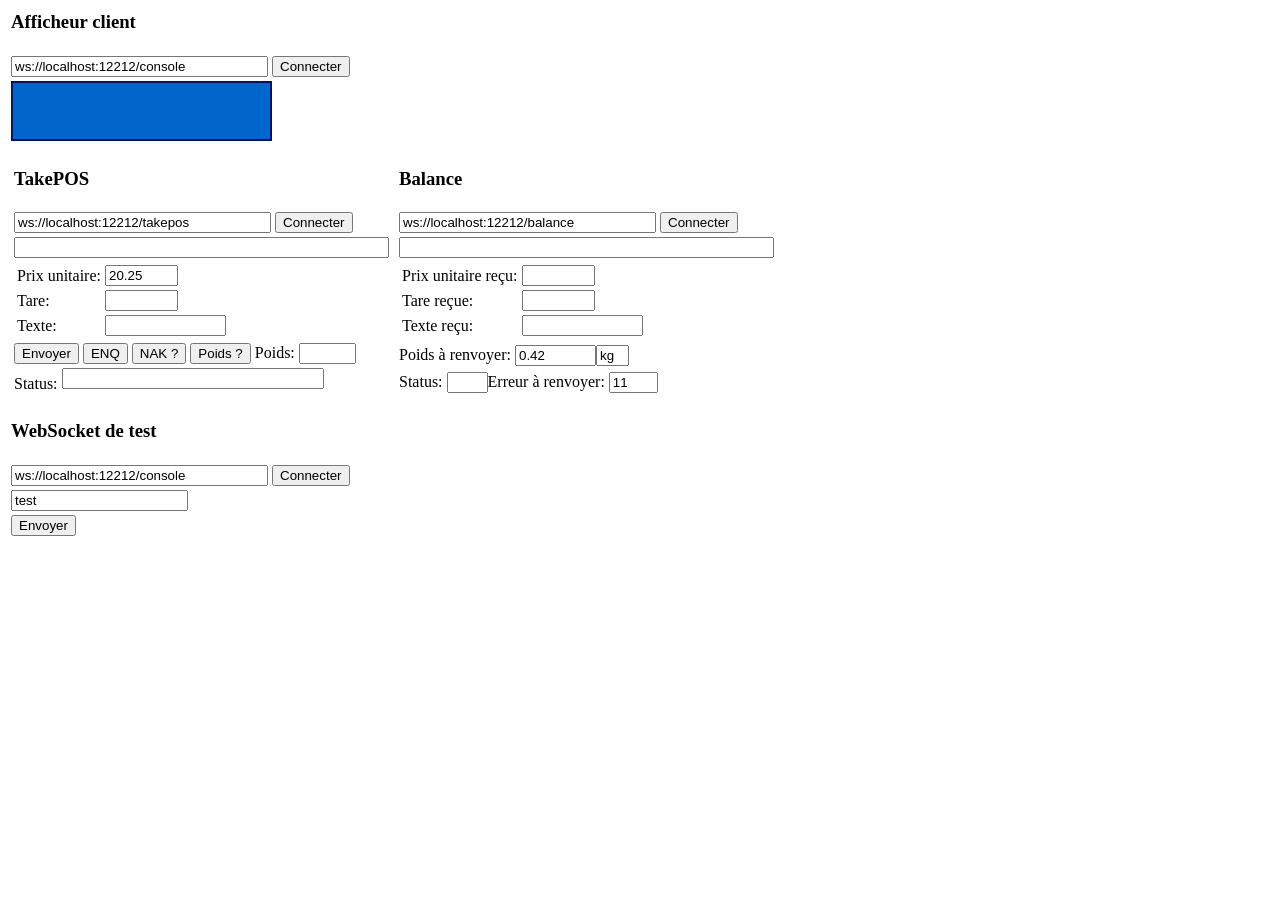
==== demo/whb-console.html @ 5fc5d4ce "feat: console de test du WHB - websocket console <-> console au niveau du Server - websockets takepo" ====
<html>
<head>
	<link rel="stylesheet" href="whb-console.css">
	<script type="text/javascript" src="whb-console.js"></script>
	<script type="text/javascript" src="dialog06-protocol.js"></script>
</head>
<body>
	<div>
		<table>
			<tr>
				<td><h3>Afficheur client</h3></td>
			</tr>
			<tr>
				<td><input id="wsAfficheurClientURL" type="text" size="30" value="ws://localhost:12212/console"/>&nbsp;<input type="button" value="Connecter" onclick="connecterAfficheurClient()"/></td>
			</tr>
			<tr>
				<td><textarea id="afficheurClient" rows="2" cols="20" class="afficheurClient"></textarea></td>
			</tr>
		</table>
	</div>
	<br>
	<div>
		<table>
			<tr>
				<td>
					<table>
						<tr>
							<td><h3>TakePOS</h3></td>
						</tr>
						<tr>
							<td><input id="wsTakePOSURL" type="text" size="30" value="ws://localhost:12212/takepos"/>&nbsp;<input type="button" value="Connecter" onclick="connecterTakePOS()"/></td>
						</tr>
						<tr>
							<td><textarea id="balanceResponse" rows="1" cols="44"></textarea></td>
						<tr>
							<td>
								<table>
									<tr>
										<td><label>Prix unitaire: </label></td><td><input id="unitPrice" type="text" size="7" value="20.25"/></td>
									</tr>
									<tr>
										<td><label>Tare: </label></td><td><input id="tare" type="text" size="7" value=""/></td>
									</tr>
									<tr>
										<td><label>Texte: </label></td><td><input id="text" type="text" size="13" value=""/></td>
									</tr>
								</table>
							</td>
						</tr>
						<tr>
							<td>
								<input type="button" value="Envoyer" onclick="envoyerCommandeTakePOS()"/>
								<input type="button" value="ENQ" onclick="ENQ()"/>
								<input type="button" value="NAK ?" onclick="pourquoiNAK()"/>
								<input type="button" value="Poids ?" onclick="askForWeight(document.getElementById('unitPrice').value)"/>
								<label>Poids: </label><input id="receivedWeight" type="text" size="5"/>
							</td>
						</tr>
						<tr>
							<td><label>Status: </label><textarea id="balanceStatus" rows="1" cols="30"></textarea></td>
						</tr>
					</table>
				</td>
				<td>
					<table>
						<tr>
							<td><h3>Balance</h3></td>
						</tr>
						<tr>
							<td><input id="wsBalanceURL" type="text" size="30" value="ws://localhost:12212/balance"/>&nbsp;<input type="button" value="Connecter" onclick="connecterBalance()"/></td>
						</tr>
						<tr>
							<td><textarea id="balanceRequest" rows="1" cols="44"></textarea></td>
						</tr>
						<tr>
							<td>
								<table>
									<tr>
										<td><label>Prix unitaire reçu: </label></td><td><input id="receivedUnitPrice" type="text" size="7" value=""/></td>
									</tr>
									<tr>
										<td><label>Tare reçue: </label></td><td><input id="receivedTare" type="text" size="7" value=""/></td>
									</tr>
									<tr>
										<td><label>Texte reçu: </label></td><td><input id="receivedText" type="text" size="13" value=""/></td>
									<tr>
								</table>
							</td>
						</tr>
						<tr>
							<td><label>Poids à renvoyer: </label><input id="poids" type="text" size="8" value="0.42"/><input id="weightUnit" type="text" size="2" value="kg"/></td>
						</tr>
						<tr>
							<td style="padding-top: 3px;"><label>Status: </label><input id="status" type="text" value="" size="3"/><label>Erreur à renvoyer: </label><input id="erreur" type="text" value="11" size="4"/></td>
						</tr>
					</table>
				</td>
			</tr>
		</table>
	</div>
	<br>
	<div>
		<table>
			<tr>
				<td><h3>WebSocket de test</h3></td>
			</tr>
			<tr>
				<td><input id="wsConsoleURL" type="text" size="30" value="ws://localhost:12212/console"/>&nbsp;<input type="button" value="Connecter" onclick="connecterConsole()"/></td>
			</tr>
			<tr>
				<td><input id="wsConsoleText" type="text" value="test"/></td>
			</tr>
			<tr>
				<td><input type="button" value="Envoyer" onclick="envoyer()"/></td>
			</tr>
		</table>
	</div>
</body>
<script type="text/javascript">
connecterConsole();
connecterTakePOS();
connecterBalance();
</script>
</html>
---- demo/whb-console.css ----
textarea {
	resize: none; /* Empêche le redimensionnement */
}

.afficheurClient {	
	/* Couleurs caractéristiques */
	background-color: #0066CC; /* Bleu typique */
	color: #AACCFF; /* Texte blanc cassé bleu */
	
	/* Police monospace pour l'alignement des caractères */
	font-family: 'Courier New', Courier, monospace;
	font-size: 20px;
	font-weight: bold;
	
	/* Espacement et alignement */
	padding: 4px 8px;
	line-height: 1.2;
	
	/* Suppression des bordures/décorations par défaut */
	border: 2px solid #001166;
	outline: none;
	
	/* Effet LCD/LED optionnel */
	text-shadow: 0 0 2px rgba(255, 255, 255, 0.5);
	letter-spacing: 0.1em; /* Espacement entre caractères */
	
	white-space: nowrap;
	overflow: hidden;
}
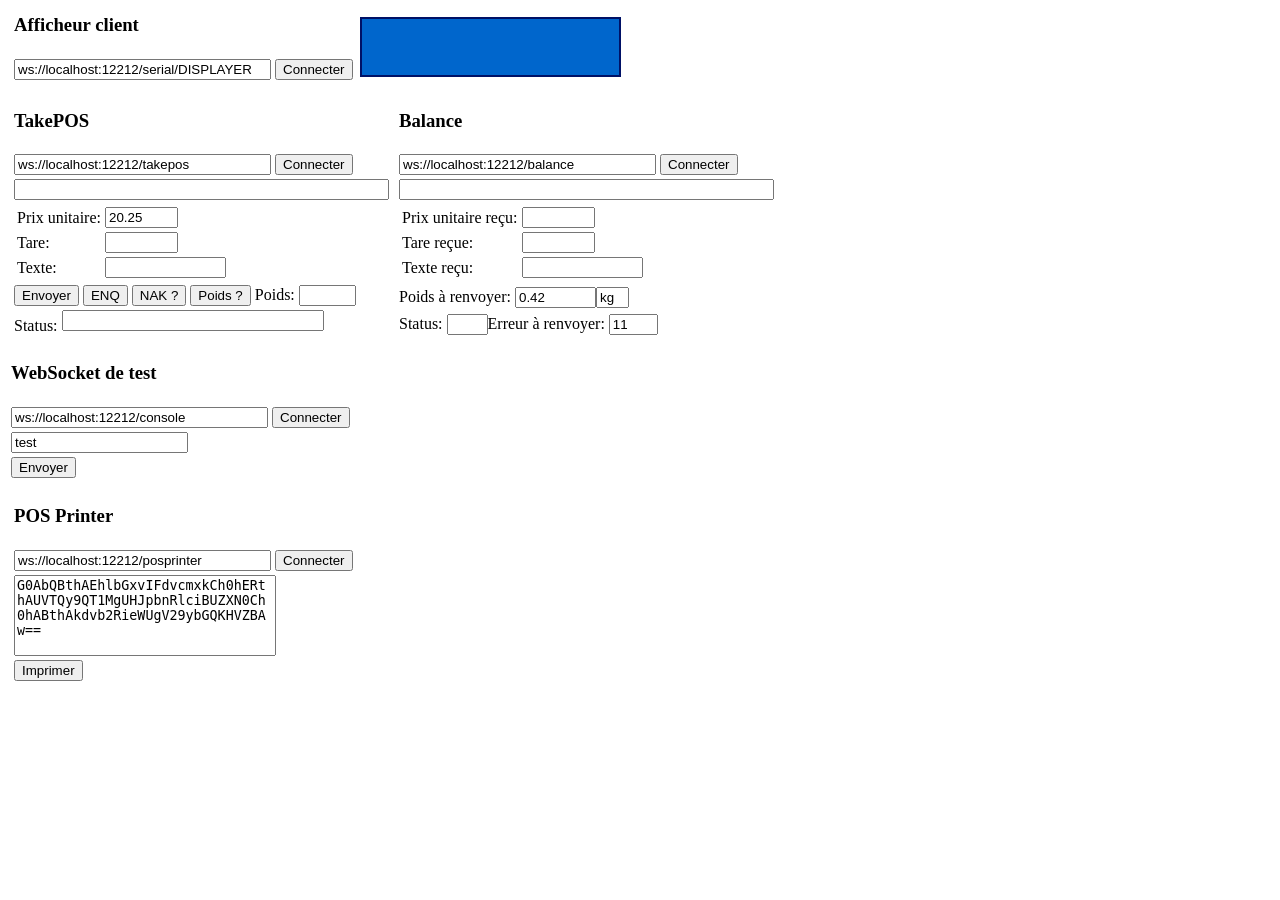
==== commit 27025246: "feat: simulateur d'imprimate thermique ESC-POS - utilisation du projet escpos-tools de Mike42 - ajou" ====
--- a/demo/whb-console.html
+++ b/demo/whb-console.html
@@ -5,19 +5,23 @@
 	<script type="text/javascript" src="dialog06-protocol.js"></script>
 </head>
 <body>
-	<div>
-		<table>
-			<tr>
-				<td><h3>Afficheur client</h3></td>
-			</tr>
-			<tr>
-				<td><input id="wsAfficheurClientURL" type="text" size="30" value="ws://localhost:12212/console"/>&nbsp;<input type="button" value="Connecter" onclick="connecterAfficheurClient()"/></td>
-			</tr>
-			<tr>
-				<td><textarea id="afficheurClient" rows="2" cols="20" class="afficheurClient"></textarea></td>
-			</tr>
-		</table>
-	</div>
+	<table>
+		<tr>
+			<td>
+				<table>
+					<tr>
+						<td><h3>Afficheur client</h3></td>
+					</tr>
+					<tr>
+						<td><input id="wsAfficheurClientURL" type="text" size="30" value="ws://localhost:12212/serial/DISPLAYER"/>&nbsp;<input type="button" value="Connecter" onclick="connecterAfficheurClient()"/></td>
+					</tr>
+				</table>
+			</td>
+			<td>
+				<textarea id="afficheurClient" rows="2" cols="20" class="afficheurClient"></textarea>
+			</td>
+		</tr>
+	</table>
 	<br>
 	<div>
 		<table>
@@ -115,10 +119,35 @@
 			</tr>
 		</table>
 	</div>
+	<br>
+	<table>
+		<tr>
+			<td>
+			<table>
+				<tr>
+					<td><h3>POS Printer</h3></td>
+				</tr>
+				<tr>
+					<td><input id="wsPOSPrinterURL" type="text" size="30" value="ws://localhost:12212/posprinter"/>&nbsp;<input type="button" value="Connecter" onclick="connecterPOSPrinter()"/></td>
+				</tr>
+				<tr>
+					<td><textarea id="wsPOSPrinterText" rows="5" cols="30">G0AbQBthAEhlbGxvIFdvcmxkCh0hERthAUVTQy9QT1MgUHJpbnRlciBUZXN0Ch0hABthAkdvb2RieWUgV29ybGQKHVZBAw==</textarea></td>
+				</tr>
+				<tr>
+					<td><input type="button" value="Imprimer" onclick="imprimer()"/></td>
+				</tr>
+			</table>
+		</td>
+		<td>
+			<div id="wsPOSPrinterOutputContent">&nbsp;</div>
+		</td>
+	</table>
 </body>
 <script type="text/javascript">
-connecterConsole();
+connecterAfficheurClient();
 connecterTakePOS();
 connecterBalance();
+connecterPOSPrinter();
+connecterConsole();
 </script>
 </html>
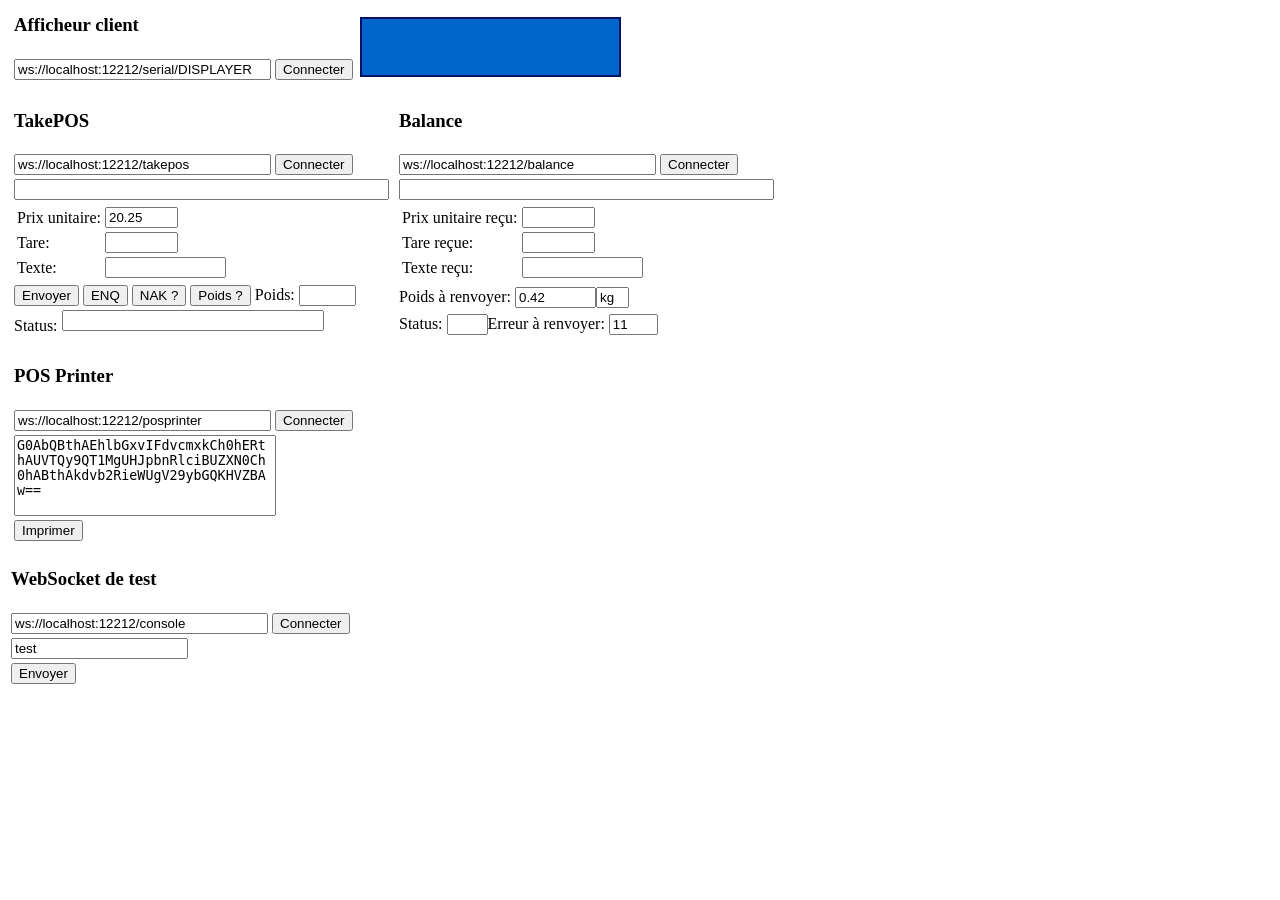
==== commit eec66593: "feat: mettre la websocket console à la fin pour mieux voir les tickets" ====
--- a/demo/whb-console.html
+++ b/demo/whb-console.html
@@ -103,23 +103,6 @@
 		</table>
 	</div>
 	<br>
-	<div>
-		<table>
-			<tr>
-				<td><h3>WebSocket de test</h3></td>
-			</tr>
-			<tr>
-				<td><input id="wsConsoleURL" type="text" size="30" value="ws://localhost:12212/console"/>&nbsp;<input type="button" value="Connecter" onclick="connecterConsole()"/></td>
-			</tr>
-			<tr>
-				<td><input id="wsConsoleText" type="text" value="test"/></td>
-			</tr>
-			<tr>
-				<td><input type="button" value="Envoyer" onclick="envoyer()"/></td>
-			</tr>
-		</table>
-	</div>
-	<br>
 	<table>
 		<tr>
 			<td>
@@ -142,6 +125,23 @@
 			<div id="wsPOSPrinterOutputContent">&nbsp;</div>
 		</td>
 	</table>
+	<br>
+	<div>
+		<table>
+			<tr>
+				<td><h3>WebSocket de test</h3></td>
+			</tr>
+			<tr>
+				<td><input id="wsConsoleURL" type="text" size="30" value="ws://localhost:12212/console"/>&nbsp;<input type="button" value="Connecter" onclick="connecterConsole()"/></td>
+			</tr>
+			<tr>
+				<td><input id="wsConsoleText" type="text" value="test"/></td>
+			</tr>
+			<tr>
+				<td><input type="button" value="Envoyer" onclick="envoyer()"/></td>
+			</tr>
+		</table>
+	</div>
 </body>
 <script type="text/javascript">
 connecterAfficheurClient();
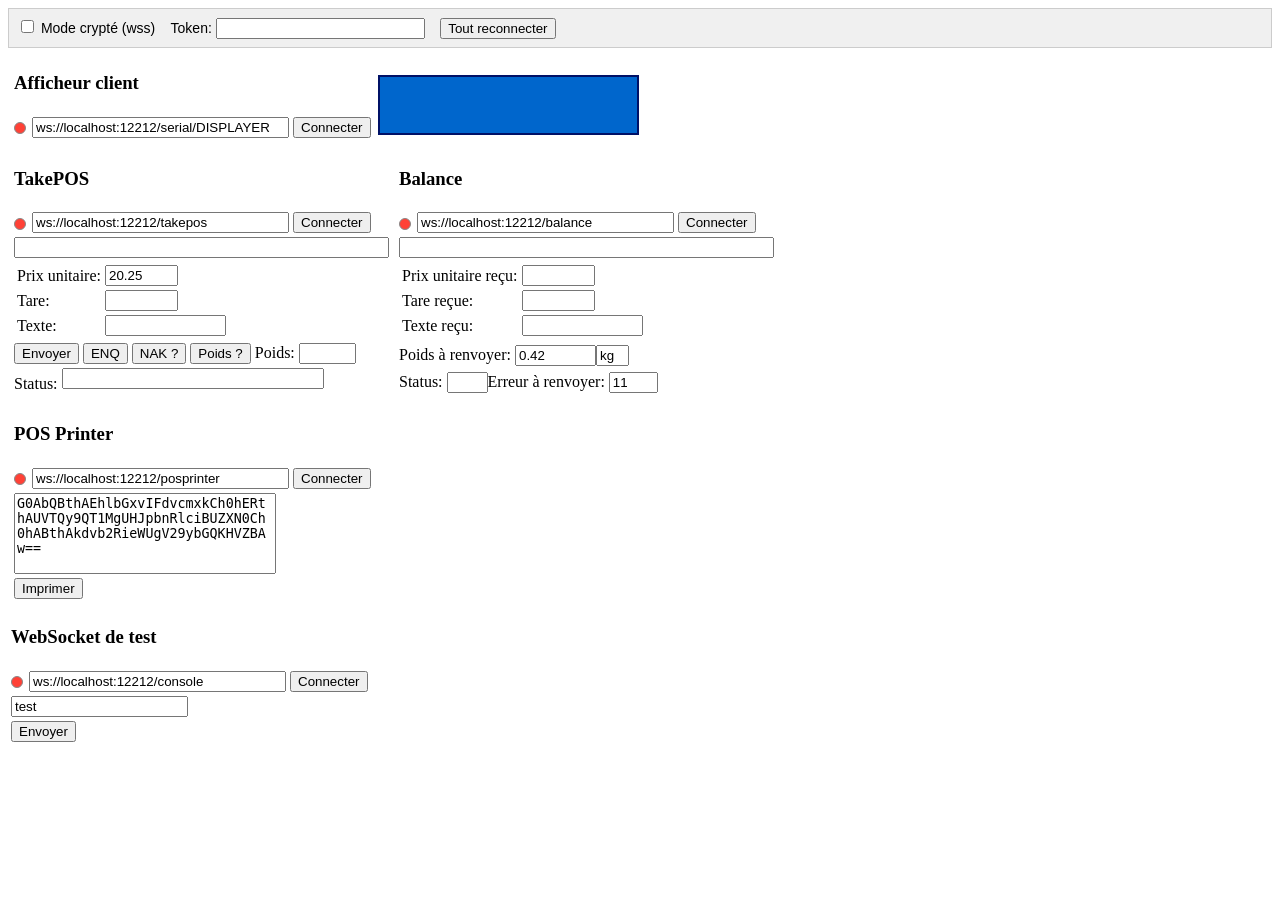
==== commit 88f983e0: "feat: reconnexion auto robuste, mode crypté (wss) et token sur la console de simulation - connexion " ====
--- a/demo/whb-console.html
+++ b/demo/whb-console.html
@@ -5,6 +5,14 @@
 	<script type="text/javascript" src="dialog06-protocol.js"></script>
 </head>
 <body>
+	<div class="barre-connexion">
+		<label><input type="checkbox" id="modeCrypte" onchange="reconnecterTout()"/> Mode crypté (wss)</label>
+		&nbsp;&nbsp;
+		<label>Token: <input id="authToken" type="text" size="24" value="" onchange="reconnecterTout()"/></label>
+		&nbsp;&nbsp;
+		<input type="button" value="Tout reconnecter" onclick="reconnecterTout()"/>
+	</div>
+	<br>
 	<table>
 		<tr>
 			<td>
@@ -13,7 +21,7 @@
 						<td><h3>Afficheur client</h3></td>
 					</tr>
 					<tr>
-						<td><input id="wsAfficheurClientURL" type="text" size="30" value="ws://localhost:12212/serial/DISPLAYER"/>&nbsp;<input type="button" value="Connecter" onclick="connecterAfficheurClient()"/></td>
+						<td><span class="etat etat-ferme" id="statusAfficheurClient"></span><input id="wsAfficheurClientURL" type="text" size="30" value="ws://localhost:12212/serial/DISPLAYER"/>&nbsp;<input type="button" value="Connecter" onclick="connecterAfficheurClient()"/></td>
 					</tr>
 				</table>
 			</td>
@@ -32,7 +40,7 @@
 							<td><h3>TakePOS</h3></td>
 						</tr>
 						<tr>
-							<td><input id="wsTakePOSURL" type="text" size="30" value="ws://localhost:12212/takepos"/>&nbsp;<input type="button" value="Connecter" onclick="connecterTakePOS()"/></td>
+							<td><span class="etat etat-ferme" id="statusTakePOS"></span><input id="wsTakePOSURL" type="text" size="30" value="ws://localhost:12212/takepos"/>&nbsp;<input type="button" value="Connecter" onclick="connecterTakePOS()"/></td>
 						</tr>
 						<tr>
 							<td><textarea id="balanceResponse" rows="1" cols="44"></textarea></td>
@@ -71,7 +79,7 @@
 							<td><h3>Balance</h3></td>
 						</tr>
 						<tr>
-							<td><input id="wsBalanceURL" type="text" size="30" value="ws://localhost:12212/balance"/>&nbsp;<input type="button" value="Connecter" onclick="connecterBalance()"/></td>
+							<td><span class="etat etat-ferme" id="statusBalance"></span><input id="wsBalanceURL" type="text" size="30" value="ws://localhost:12212/balance"/>&nbsp;<input type="button" value="Connecter" onclick="connecterBalance()"/></td>
 						</tr>
 						<tr>
 							<td><textarea id="balanceRequest" rows="1" cols="44"></textarea></td>
@@ -111,7 +119,7 @@
 					<td><h3>POS Printer</h3></td>
 				</tr>
 				<tr>
-					<td><input id="wsPOSPrinterURL" type="text" size="30" value="ws://localhost:12212/posprinter"/>&nbsp;<input type="button" value="Connecter" onclick="connecterPOSPrinter()"/></td>
+					<td><span class="etat etat-ferme" id="statusPOSPrinter"></span><input id="wsPOSPrinterURL" type="text" size="30" value="ws://localhost:12212/posprinter"/>&nbsp;<input type="button" value="Connecter" onclick="connecterPOSPrinter()"/></td>
 				</tr>
 				<tr>
 					<td><textarea id="wsPOSPrinterText" rows="5" cols="30">G0AbQBthAEhlbGxvIFdvcmxkCh0hERthAUVTQy9QT1MgUHJpbnRlciBUZXN0Ch0hABthAkdvb2RieWUgV29ybGQKHVZBAw==</textarea></td>
@@ -132,7 +140,7 @@
 				<td><h3>WebSocket de test</h3></td>
 			</tr>
 			<tr>
-				<td><input id="wsConsoleURL" type="text" size="30" value="ws://localhost:12212/console"/>&nbsp;<input type="button" value="Connecter" onclick="connecterConsole()"/></td>
+				<td><span class="etat etat-ferme" id="statusConsole"></span><input id="wsConsoleURL" type="text" size="30" value="ws://localhost:12212/console"/>&nbsp;<input type="button" value="Connecter" onclick="connecterConsole()"/></td>
 			</tr>
 			<tr>
 				<td><input id="wsConsoleText" type="text" value="test"/></td>
@@ -144,10 +152,6 @@
 	</div>
 </body>
 <script type="text/javascript">
-connecterAfficheurClient();
-connecterTakePOS();
-connecterBalance();
-connecterPOSPrinter();
-connecterConsole();
+reconnecterTout();
 </script>
 </html>
--- a/demo/whb-console.css
+++ b/demo/whb-console.css
@@ -1,6 +1,29 @@
 textarea {
 	resize: none; /* Empêche le redimensionnement */
 }
+
+/* Bandeau de connexion global (mode crypté / token) */
+.barre-connexion {
+	padding: 8px;
+	background-color: #f0f0f0;
+	border: 1px solid #ccc;
+	font-family: sans-serif;
+	font-size: 14px;
+}
+
+/* Pastille d'état de connexion d'un socket */
+.etat {
+	display: inline-block;
+	width: 10px;
+	height: 10px;
+	border-radius: 50%;
+	margin-right: 6px;
+	vertical-align: middle;
+	border: 1px solid #888;
+}
+.etat-ouvert { background-color: #2ecc40; }   /* vert : connecté */
+.etat-ferme { background-color: #ff4136; }    /* rouge : déconnecté */
+.etat-connexion { background-color: #ffdc00; } /* jaune : connexion en cours */
 
 .afficheurClient {	
 	/* Couleurs caractéristiques */
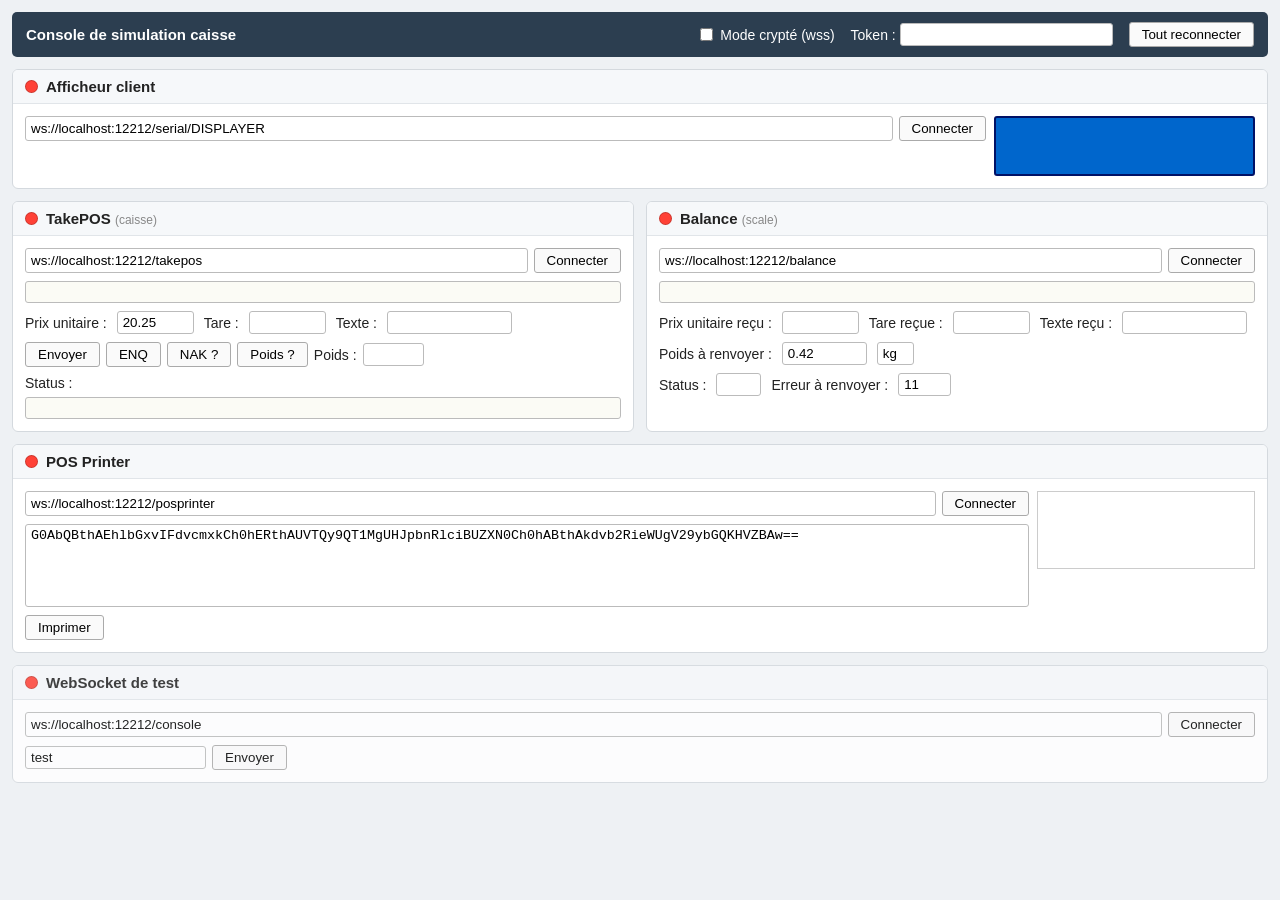
==== commit 6b73f441: "feat: refonte visuelle de la console de simulation (panneaux/cartes) - agencement conservé à l'ident" ====
--- a/demo/whb-console.html
+++ b/demo/whb-console.html
@@ -1,157 +1,139 @@
 <html>
 <head>
+	<meta charset="utf-8">
+	<title>WHB — Console de simulation caisse</title>
 	<link rel="stylesheet" href="whb-console.css">
 	<script type="text/javascript" src="whb-console.js"></script>
 	<script type="text/javascript" src="dialog06-protocol.js"></script>
 </head>
 <body>
-	<div class="barre-connexion">
+	<!-- Bandeau de gestion général : chiffrement, token, reconnexion globale -->
+	<header class="barre-connexion">
+		<strong class="barre-titre">Console de simulation caisse</strong>
 		<label><input type="checkbox" id="modeCrypte" onchange="reconnecterTout()"/> Mode crypté (wss)</label>
-		&nbsp;&nbsp;
-		<label>Token: <input id="authToken" type="text" size="24" value="" onchange="reconnecterTout()"/></label>
-		&nbsp;&nbsp;
+		<label>Token&nbsp;: <input id="authToken" type="text" size="24" value="" onchange="reconnecterTout()"/></label>
 		<input type="button" value="Tout reconnecter" onclick="reconnecterTout()"/>
+	</header>
+
+	<!-- Afficheur client : commande à gauche, écran à droite -->
+	<section class="panneau">
+		<div class="panneau-entete">
+			<span class="etat etat-ferme" id="statusAfficheurClient"></span>
+			<h3>Afficheur client</h3>
+		</div>
+		<div class="panneau-corps deux-colonnes">
+			<div class="colonne">
+				<div class="ligne-url">
+					<input id="wsAfficheurClientURL" type="text" value="ws://localhost:12212/serial/DISPLAYER"/>
+					<input type="button" value="Connecter" onclick="connecterAfficheurClient()"/>
+				</div>
+			</div>
+			<div class="colonne colonne-affichage">
+				<textarea id="afficheurClient" rows="2" cols="20" class="afficheurClient"></textarea>
+			</div>
+		</div>
+	</section>
+
+	<!-- Dialogue caisse <-> balance : TakePOS face à la Balance -->
+	<div class="rangee">
+		<section class="panneau">
+			<div class="panneau-entete">
+				<span class="etat etat-ferme" id="statusTakePOS"></span>
+				<h3>TakePOS <small>(caisse)</small></h3>
+			</div>
+			<div class="panneau-corps">
+				<div class="ligne-url">
+					<input id="wsTakePOSURL" type="text" value="ws://localhost:12212/takepos"/>
+					<input type="button" value="Connecter" onclick="connecterTakePOS()"/>
+				</div>
+				<textarea id="balanceResponse" rows="1" class="trame"></textarea>
+				<div class="champs">
+					<label>Prix unitaire&nbsp;:</label><input id="unitPrice" type="text" size="7" value="20.25"/>
+					<label>Tare&nbsp;:</label><input id="tare" type="text" size="7" value=""/>
+					<label>Texte&nbsp;:</label><input id="text" type="text" size="13" value=""/>
+				</div>
+				<div class="boutons">
+					<input type="button" value="Envoyer" onclick="envoyerCommandeTakePOS()"/>
+					<input type="button" value="ENQ" onclick="ENQ()"/>
+					<input type="button" value="NAK ?" onclick="pourquoiNAK()"/>
+					<input type="button" value="Poids ?" onclick="askForWeight(document.getElementById('unitPrice').value)"/>
+					<label>Poids&nbsp;:</label><input id="receivedWeight" type="text" size="5"/>
+				</div>
+				<div class="champs">
+					<label>Status&nbsp;:</label><textarea id="balanceStatus" rows="1" class="trame"></textarea>
+				</div>
+			</div>
+		</section>
+
+		<section class="panneau">
+			<div class="panneau-entete">
+				<span class="etat etat-ferme" id="statusBalance"></span>
+				<h3>Balance <small>(scale)</small></h3>
+			</div>
+			<div class="panneau-corps">
+				<div class="ligne-url">
+					<input id="wsBalanceURL" type="text" value="ws://localhost:12212/balance"/>
+					<input type="button" value="Connecter" onclick="connecterBalance()"/>
+				</div>
+				<textarea id="balanceRequest" rows="1" class="trame"></textarea>
+				<div class="champs">
+					<label>Prix unitaire reçu&nbsp;:</label><input id="receivedUnitPrice" type="text" size="7" value=""/>
+					<label>Tare reçue&nbsp;:</label><input id="receivedTare" type="text" size="7" value=""/>
+					<label>Texte reçu&nbsp;:</label><input id="receivedText" type="text" size="13" value=""/>
+				</div>
+				<div class="champs">
+					<label>Poids à renvoyer&nbsp;:</label><input id="poids" type="text" size="8" value="0.42"/><input id="weightUnit" type="text" size="2" value="kg"/>
+				</div>
+				<div class="champs">
+					<label>Status&nbsp;:</label><input id="status" type="text" value="" size="3"/>
+					<label>Erreur à renvoyer&nbsp;:</label><input id="erreur" type="text" value="11" size="4"/>
+				</div>
+			</div>
+		</section>
 	</div>
-	<br>
-	<table>
-		<tr>
-			<td>
-				<table>
-					<tr>
-						<td><h3>Afficheur client</h3></td>
-					</tr>
-					<tr>
-						<td><span class="etat etat-ferme" id="statusAfficheurClient"></span><input id="wsAfficheurClientURL" type="text" size="30" value="ws://localhost:12212/serial/DISPLAYER"/>&nbsp;<input type="button" value="Connecter" onclick="connecterAfficheurClient()"/></td>
-					</tr>
-				</table>
-			</td>
-			<td>
-				<textarea id="afficheurClient" rows="2" cols="20" class="afficheurClient"></textarea>
-			</td>
-		</tr>
-	</table>
-	<br>
-	<div>
-		<table>
-			<tr>
-				<td>
-					<table>
-						<tr>
-							<td><h3>TakePOS</h3></td>
-						</tr>
-						<tr>
-							<td><span class="etat etat-ferme" id="statusTakePOS"></span><input id="wsTakePOSURL" type="text" size="30" value="ws://localhost:12212/takepos"/>&nbsp;<input type="button" value="Connecter" onclick="connecterTakePOS()"/></td>
-						</tr>
-						<tr>
-							<td><textarea id="balanceResponse" rows="1" cols="44"></textarea></td>
-						<tr>
-							<td>
-								<table>
-									<tr>
-										<td><label>Prix unitaire: </label></td><td><input id="unitPrice" type="text" size="7" value="20.25"/></td>
-									</tr>
-									<tr>
-										<td><label>Tare: </label></td><td><input id="tare" type="text" size="7" value=""/></td>
-									</tr>
-									<tr>
-										<td><label>Texte: </label></td><td><input id="text" type="text" size="13" value=""/></td>
-									</tr>
-								</table>
-							</td>
-						</tr>
-						<tr>
-							<td>
-								<input type="button" value="Envoyer" onclick="envoyerCommandeTakePOS()"/>
-								<input type="button" value="ENQ" onclick="ENQ()"/>
-								<input type="button" value="NAK ?" onclick="pourquoiNAK()"/>
-								<input type="button" value="Poids ?" onclick="askForWeight(document.getElementById('unitPrice').value)"/>
-								<label>Poids: </label><input id="receivedWeight" type="text" size="5"/>
-							</td>
-						</tr>
-						<tr>
-							<td><label>Status: </label><textarea id="balanceStatus" rows="1" cols="30"></textarea></td>
-						</tr>
-					</table>
-				</td>
-				<td>
-					<table>
-						<tr>
-							<td><h3>Balance</h3></td>
-						</tr>
-						<tr>
-							<td><span class="etat etat-ferme" id="statusBalance"></span><input id="wsBalanceURL" type="text" size="30" value="ws://localhost:12212/balance"/>&nbsp;<input type="button" value="Connecter" onclick="connecterBalance()"/></td>
-						</tr>
-						<tr>
-							<td><textarea id="balanceRequest" rows="1" cols="44"></textarea></td>
-						</tr>
-						<tr>
-							<td>
-								<table>
-									<tr>
-										<td><label>Prix unitaire reçu: </label></td><td><input id="receivedUnitPrice" type="text" size="7" value=""/></td>
-									</tr>
-									<tr>
-										<td><label>Tare reçue: </label></td><td><input id="receivedTare" type="text" size="7" value=""/></td>
-									</tr>
-									<tr>
-										<td><label>Texte reçu: </label></td><td><input id="receivedText" type="text" size="13" value=""/></td>
-									<tr>
-								</table>
-							</td>
-						</tr>
-						<tr>
-							<td><label>Poids à renvoyer: </label><input id="poids" type="text" size="8" value="0.42"/><input id="weightUnit" type="text" size="2" value="kg"/></td>
-						</tr>
-						<tr>
-							<td style="padding-top: 3px;"><label>Status: </label><input id="status" type="text" value="" size="3"/><label>Erreur à renvoyer: </label><input id="erreur" type="text" value="11" size="4"/></td>
-						</tr>
-					</table>
-				</td>
-			</tr>
-		</table>
-	</div>
-	<br>
-	<table>
-		<tr>
-			<td>
-			<table>
-				<tr>
-					<td><h3>POS Printer</h3></td>
-				</tr>
-				<tr>
-					<td><span class="etat etat-ferme" id="statusPOSPrinter"></span><input id="wsPOSPrinterURL" type="text" size="30" value="ws://localhost:12212/posprinter"/>&nbsp;<input type="button" value="Connecter" onclick="connecterPOSPrinter()"/></td>
-				</tr>
-				<tr>
-					<td><textarea id="wsPOSPrinterText" rows="5" cols="30">G0AbQBthAEhlbGxvIFdvcmxkCh0hERthAUVTQy9QT1MgUHJpbnRlciBUZXN0Ch0hABthAkdvb2RieWUgV29ybGQKHVZBAw==</textarea></td>
-				</tr>
-				<tr>
-					<td><input type="button" value="Imprimer" onclick="imprimer()"/></td>
-				</tr>
-			</table>
-		</td>
-		<td>
-			<div id="wsPOSPrinterOutputContent">&nbsp;</div>
-		</td>
-	</table>
-	<br>
-	<div>
-		<table>
-			<tr>
-				<td><h3>WebSocket de test</h3></td>
-			</tr>
-			<tr>
-				<td><span class="etat etat-ferme" id="statusConsole"></span><input id="wsConsoleURL" type="text" size="30" value="ws://localhost:12212/console"/>&nbsp;<input type="button" value="Connecter" onclick="connecterConsole()"/></td>
-			</tr>
-			<tr>
-				<td><input id="wsConsoleText" type="text" value="test"/></td>
-			</tr>
-			<tr>
-				<td><input type="button" value="Envoyer" onclick="envoyer()"/></td>
-			</tr>
-		</table>
-	</div>
+
+	<!-- Imprimante : commande à gauche, rendu du ticket à droite -->
+	<section class="panneau">
+		<div class="panneau-entete">
+			<span class="etat etat-ferme" id="statusPOSPrinter"></span>
+			<h3>POS Printer</h3>
+		</div>
+		<div class="panneau-corps deux-colonnes">
+			<div class="colonne">
+				<div class="ligne-url">
+					<input id="wsPOSPrinterURL" type="text" value="ws://localhost:12212/posprinter"/>
+					<input type="button" value="Connecter" onclick="connecterPOSPrinter()"/>
+				</div>
+				<textarea id="wsPOSPrinterText" rows="5">G0AbQBthAEhlbGxvIFdvcmxkCh0hERthAUVTQy9QT1MgUHJpbnRlciBUZXN0Ch0hABthAkdvb2RieWUgV29ybGQKHVZBAw==</textarea>
+				<div class="boutons">
+					<input type="button" value="Imprimer" onclick="imprimer()"/>
+				</div>
+			</div>
+			<div class="colonne colonne-ticket">
+				<div id="wsPOSPrinterOutputContent">&nbsp;</div>
+			</div>
+		</div>
+	</section>
+
+	<!-- WebSocket de test (rarement utilisé) -->
+	<section class="panneau panneau-discret">
+		<div class="panneau-entete">
+			<span class="etat etat-ferme" id="statusConsole"></span>
+			<h3>WebSocket de test</h3>
+		</div>
+		<div class="panneau-corps">
+			<div class="ligne-url">
+				<input id="wsConsoleURL" type="text" value="ws://localhost:12212/console"/>
+				<input type="button" value="Connecter" onclick="connecterConsole()"/>
+			</div>
+			<div class="boutons">
+				<input id="wsConsoleText" type="text" value="test"/>
+				<input type="button" value="Envoyer" onclick="envoyer()"/>
+			</div>
+		</div>
+	</section>
 </body>
 <script type="text/javascript">
 reconnecterTout();
 </script>
-</html>+</html>
--- a/demo/whb-console.css
+++ b/demo/whb-console.css
@@ -1,52 +1,227 @@
+/* ============================================================
+   Console de simulation caisse — mise en page
+   ============================================================ */
+
+body {
+	margin: 0;
+	padding: 12px;
+	background-color: #eef1f4;
+	font-family: -apple-system, "Segoe UI", Roboto, Helvetica, Arial, sans-serif;
+	font-size: 14px;
+	color: #222;
+}
+
+h3 {
+	margin: 0;
+	font-size: 15px;
+}
+
+h3 small {
+	color: #888;
+	font-weight: normal;
+	font-size: 12px;
+}
+
+label {
+	white-space: nowrap;
+}
+
+input[type="text"] {
+	padding: 3px 5px;
+	border: 1px solid #bbb;
+	border-radius: 3px;
+	font-family: inherit;
+}
+
+input[type="button"] {
+	padding: 4px 12px;
+	border: 1px solid #aaa;
+	border-radius: 3px;
+	background-color: #fafafa;
+	cursor: pointer;
+}
+
+input[type="button"]:hover {
+	background-color: #e9e9e9;
+}
+
 textarea {
 	resize: none; /* Empêche le redimensionnement */
-}
-
-/* Bandeau de connexion global (mode crypté / token) */
+	padding: 3px 5px;
+	border: 1px solid #bbb;
+	border-radius: 3px;
+	font-family: 'Courier New', Courier, monospace;
+}
+
+/* ----- Bandeau de gestion général ----- */
 .barre-connexion {
-	padding: 8px;
-	background-color: #f0f0f0;
-	border: 1px solid #ccc;
-	font-family: sans-serif;
-	font-size: 14px;
-}
-
-/* Pastille d'état de connexion d'un socket */
+	display: flex;
+	align-items: center;
+	flex-wrap: wrap;
+	gap: 16px;
+	padding: 10px 14px;
+	margin-bottom: 12px;
+	background-color: #2c3e50;
+	color: #fff;
+	border-radius: 5px;
+}
+
+.barre-connexion .barre-titre {
+	margin-right: auto;
+	font-size: 15px;
+}
+
+.barre-connexion label {
+	display: inline-flex;
+	align-items: center;
+	gap: 4px;
+}
+
+/* ----- Rangées de panneaux côte à côte (mêmes hauteurs) ----- */
+.rangee {
+	display: flex;
+	flex-wrap: wrap;
+	gap: 12px;
+	align-items: stretch;
+	margin-bottom: 12px;
+}
+
+.rangee > .panneau {
+	flex: 1 1 360px;
+	margin-bottom: 0;
+}
+
+/* ----- Panneau (carte par appareil) ----- */
+.panneau {
+	background-color: #fff;
+	border: 1px solid #d4d9de;
+	border-radius: 6px;
+	margin-bottom: 12px;
+	overflow: hidden;
+}
+
+.panneau-entete {
+	display: flex;
+	align-items: center;
+	gap: 8px;
+	padding: 8px 12px;
+	background-color: #f6f8fa;
+	border-bottom: 1px solid #e1e5e9;
+}
+
+.panneau-corps {
+	display: flex;
+	flex-direction: column;
+	gap: 8px;
+	padding: 12px;
+}
+
+.panneau-discret {
+	opacity: 0.85;
+}
+
+/* Disposition en deux colonnes interne (afficheur, imprimante) */
+.deux-colonnes {
+	flex-direction: row;
+	flex-wrap: wrap;
+	align-items: flex-start;
+}
+
+.deux-colonnes .colonne {
+	display: flex;
+	flex-direction: column;
+	gap: 8px;
+}
+
+.deux-colonnes .colonne:first-child {
+	flex: 1 1 320px;
+}
+
+.colonne-affichage,
+.colonne-ticket {
+	flex: 0 0 auto;
+}
+
+/* ----- Ligne URL + bouton connecter ----- */
+.ligne-url {
+	display: flex;
+	gap: 6px;
+}
+
+.ligne-url input[type="text"] {
+	flex: 1;
+	min-width: 0;
+}
+
+/* ----- Groupes de champs et de boutons ----- */
+.champs {
+	display: flex;
+	flex-wrap: wrap;
+	align-items: center;
+	gap: 6px 10px;
+}
+
+.boutons {
+	display: flex;
+	flex-wrap: wrap;
+	align-items: center;
+	gap: 6px;
+}
+
+/* Zones d'affichage des trames échangées */
+.trame {
+	width: 100%;
+	box-sizing: border-box;
+	background-color: #fbfbf5;
+	font-size: 12px;
+}
+
+/* ----- Pastille d'état de connexion d'un socket ----- */
 .etat {
 	display: inline-block;
-	width: 10px;
-	height: 10px;
+	width: 11px;
+	height: 11px;
 	border-radius: 50%;
-	margin-right: 6px;
-	vertical-align: middle;
-	border: 1px solid #888;
-}
-.etat-ouvert { background-color: #2ecc40; }   /* vert : connecté */
-.etat-ferme { background-color: #ff4136; }    /* rouge : déconnecté */
+	flex: 0 0 auto;
+	border: 1px solid #00000033;
+}
+.etat-ouvert { background-color: #2ecc40; }    /* vert : connecté */
+.etat-ferme { background-color: #ff4136; }     /* rouge : déconnecté */
 .etat-connexion { background-color: #ffdc00; } /* jaune : connexion en cours */
 
-.afficheurClient {	
+/* ----- Écran de l'afficheur client (effet LCD bleu) ----- */
+.afficheurClient {
 	/* Couleurs caractéristiques */
 	background-color: #0066CC; /* Bleu typique */
 	color: #AACCFF; /* Texte blanc cassé bleu */
-	
+
 	/* Police monospace pour l'alignement des caractères */
 	font-family: 'Courier New', Courier, monospace;
 	font-size: 20px;
 	font-weight: bold;
-	
+
 	/* Espacement et alignement */
 	padding: 4px 8px;
 	line-height: 1.2;
-	
+
 	/* Suppression des bordures/décorations par défaut */
 	border: 2px solid #001166;
 	outline: none;
-	
+
 	/* Effet LCD/LED optionnel */
 	text-shadow: 0 0 2px rgba(255, 255, 255, 0.5);
 	letter-spacing: 0.1em; /* Espacement entre caractères */
-	
+
 	white-space: nowrap;
 	overflow: hidden;
-}+}
+
+/* ----- Rendu du ticket de caisse imprimé ----- */
+#wsPOSPrinterOutputContent {
+	min-width: 200px;
+	min-height: 60px;
+	padding: 8px;
+	background-color: #fff;
+	border: 1px solid #ccc;
+	font-family: 'Courier New', Courier, monospace;
+}
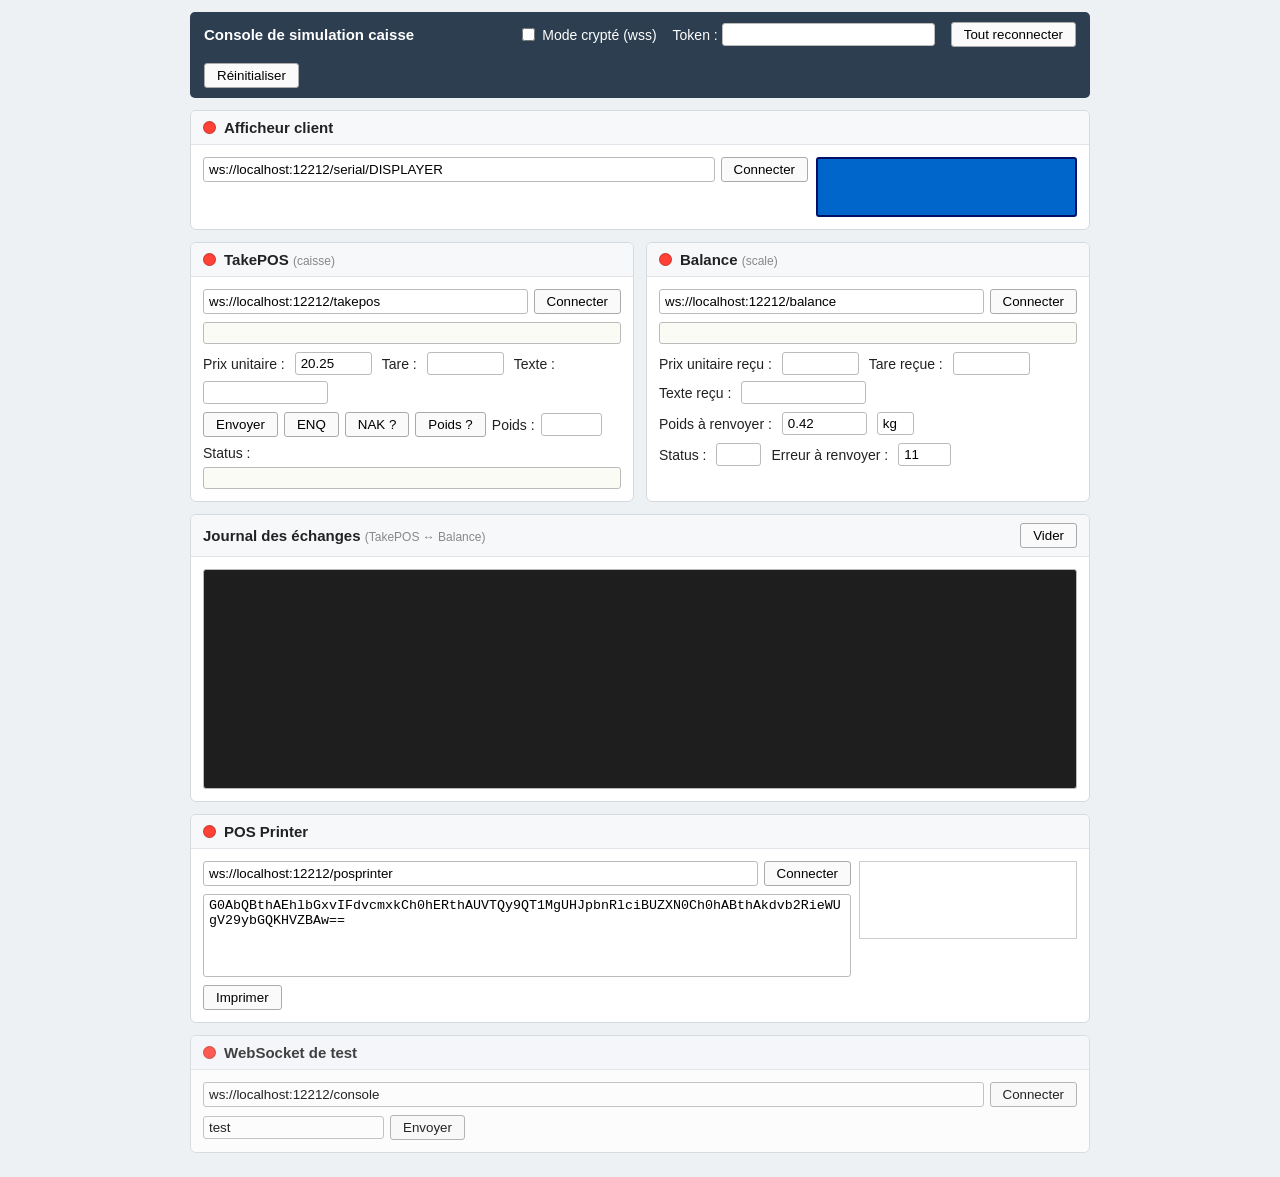
==== commit 5f561595: "feat: journal des échanges (hex + lisible) et bouton Réinitialiser - journal chronologique des trame" ====
--- a/demo/whb-console.html
+++ b/demo/whb-console.html
@@ -13,6 +13,7 @@
 		<label><input type="checkbox" id="modeCrypte" onchange="reconnecterTout()"/> Mode crypté (wss)</label>
 		<label>Token&nbsp;: <input id="authToken" type="text" size="24" value="" onchange="reconnecterTout()"/></label>
 		<input type="button" value="Tout reconnecter" onclick="reconnecterTout()"/>
+		<input type="button" value="Réinitialiser" onclick="reinitialiser()"/>
 	</header>
 
 	<!-- Afficheur client : commande à gauche, écran à droite -->
@@ -92,6 +93,17 @@
 		</section>
 	</div>
 
+	<!-- Journal chronologique des trames TakePOS <-> Balance -->
+	<section class="panneau">
+		<div class="panneau-entete">
+			<h3>Journal des échanges <small>(TakePOS ↔ Balance)</small></h3>
+			<input type="button" value="Vider" onclick="viderJournal()" class="bouton-entete"/>
+		</div>
+		<div class="panneau-corps">
+			<textarea id="journal" class="journal" rows="10" readonly></textarea>
+		</div>
+	</section>
+
 	<!-- Imprimante : commande à gauche, rendu du ticket à droite -->
 	<section class="panneau">
 		<div class="panneau-entete">
--- a/demo/whb-console.css
+++ b/demo/whb-console.css
@@ -2,10 +2,14 @@
    Console de simulation caisse — mise en page
    ============================================================ */
 
+html {
+	background-color: #eef1f4;
+}
+
 body {
-	margin: 0;
+	max-width: 900px;
+	margin: 0 auto;
 	padding: 12px;
-	background-color: #eef1f4;
 	font-family: -apple-system, "Segoe UI", Roboto, Helvetica, Arial, sans-serif;
 	font-size: 14px;
 	color: #222;
@@ -114,6 +118,24 @@
 	flex-direction: column;
 	gap: 8px;
 	padding: 12px;
+}
+
+/* Bouton aligné à droite dans l'en-tête d'un panneau */
+.bouton-entete {
+	margin-left: auto;
+}
+
+/* Journal des échanges : texte technique, défilant */
+.journal {
+	width: 100%;
+	box-sizing: border-box;
+	height: 220px;
+	background-color: #1e1e1e;
+	color: #d4d4d4;
+	font-size: 12px;
+	line-height: 1.5;
+	white-space: pre;
+	overflow: auto;
 }
 
 .panneau-discret {
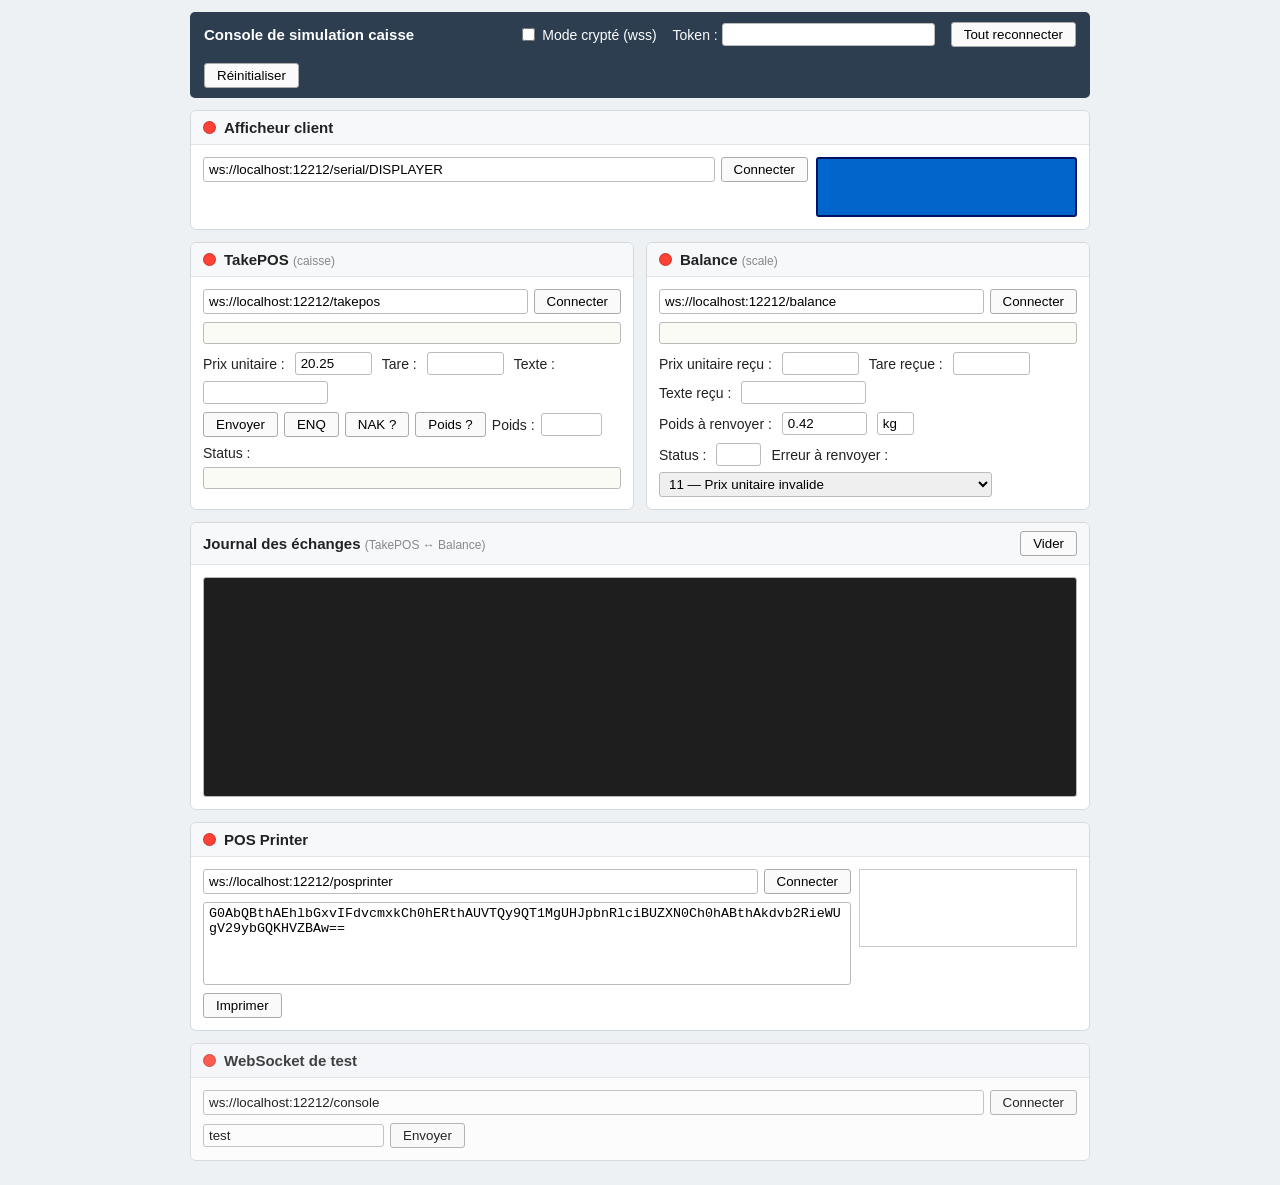
==== commit 018ba3b0: "feat: couverture protocole (records 04/05 avec texte, codes d'erreur, prix cohérent) - envoyerComman" ====
--- a/demo/whb-console.html
+++ b/demo/whb-console.html
@@ -87,7 +87,7 @@
 				</div>
 				<div class="champs">
 					<label>Status&nbsp;:</label><input id="status" type="text" value="" size="3"/>
-					<label>Erreur à renvoyer&nbsp;:</label><input id="erreur" type="text" value="11" size="4"/>
+					<label>Erreur à renvoyer&nbsp;:</label><select id="erreur"></select>
 				</div>
 			</div>
 		</section>
@@ -146,6 +146,7 @@
 	</section>
 </body>
 <script type="text/javascript">
+remplirCodesErreur();
 reconnecterTout();
 </script>
 </html>
--- a/demo/whb-console.css
+++ b/demo/whb-console.css
@@ -30,7 +30,8 @@
 	white-space: nowrap;
 }
 
-input[type="text"] {
+input[type="text"],
+select {
 	padding: 3px 5px;
 	border: 1px solid #bbb;
 	border-radius: 3px;
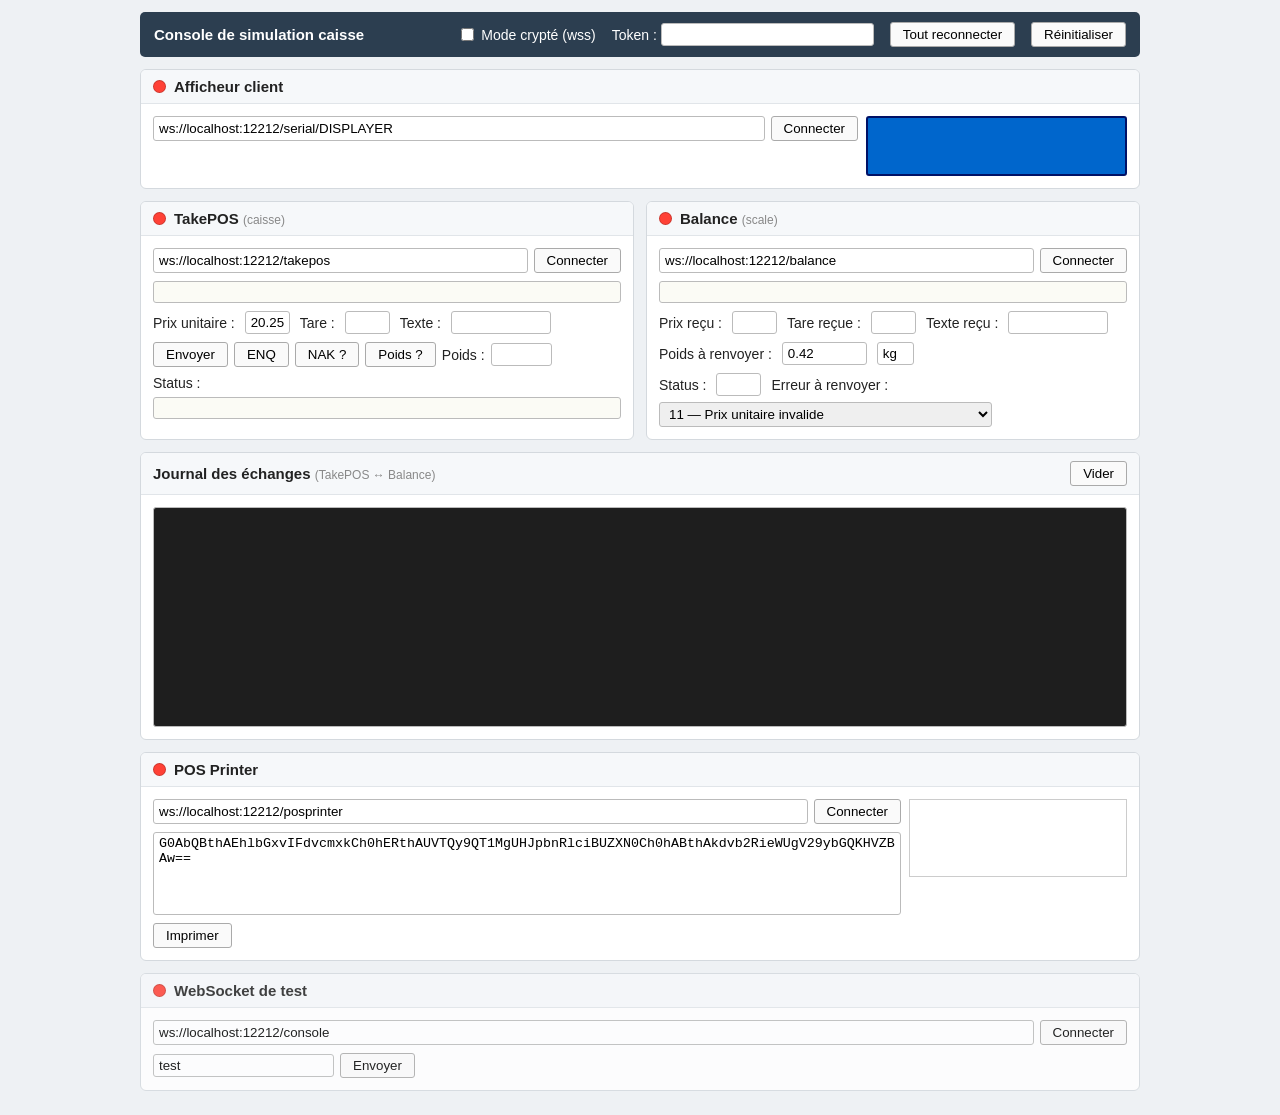
==== commit 5d7639a5: "ui: petites retouches" ====
--- a/demo/whb-console.html
+++ b/demo/whb-console.html
@@ -49,9 +49,9 @@
 				</div>
 				<textarea id="balanceResponse" rows="1" class="trame"></textarea>
 				<div class="champs">
-					<label>Prix unitaire&nbsp;:</label><input id="unitPrice" type="text" size="7" value="20.25"/>
-					<label>Tare&nbsp;:</label><input id="tare" type="text" size="7" value=""/>
-					<label>Texte&nbsp;:</label><input id="text" type="text" size="13" value=""/>
+					<label>Prix unitaire&nbsp;:</label><input id="unitPrice" class="inputFloat" type="text" size="7" value="20.25"/>
+					<label>Tare&nbsp;:</label><input id="tare" class="inputFloat" type="text" size="7" value=""/>
+					<label>Texte&nbsp;:</label><input id="text" class="inputText" type="text" size="13" value=""/>
 				</div>
 				<div class="boutons">
 					<input type="button" value="Envoyer" onclick="envoyerCommandeTakePOS()"/>
@@ -78,9 +78,9 @@
 				</div>
 				<textarea id="balanceRequest" rows="1" class="trame"></textarea>
 				<div class="champs">
-					<label>Prix unitaire reçu&nbsp;:</label><input id="receivedUnitPrice" type="text" size="7" value=""/>
-					<label>Tare reçue&nbsp;:</label><input id="receivedTare" type="text" size="7" value=""/>
-					<label>Texte reçu&nbsp;:</label><input id="receivedText" type="text" size="13" value=""/>
+					<label>Prix reçu&nbsp;:</label><input id="receivedUnitPrice" class="inputFloat" type="text" size="7" value=""/>
+					<label>Tare reçue&nbsp;:</label><input id="receivedTare" class="inputFloat" type="text" size="7" value=""/>
+					<label>Texte reçu&nbsp;:</label><input id="receivedText" class="inputText" type="text" size="13" value=""/>
 				</div>
 				<div class="champs">
 					<label>Poids à renvoyer&nbsp;:</label><input id="poids" type="text" size="8" value="0.42"/><input id="weightUnit" type="text" size="2" value="kg"/>
--- a/demo/whb-console.css
+++ b/demo/whb-console.css
@@ -7,7 +7,7 @@
 }
 
 body {
-	max-width: 900px;
+	max-width: 1000px;
 	margin: 0 auto;
 	padding: 12px;
 	font-family: -apple-system, "Segoe UI", Roboto, Helvetica, Arial, sans-serif;
@@ -191,6 +191,14 @@
 	gap: 6px;
 }
 
+.inputFloat {
+	width: 45px;
+}
+
+.inputText {
+	width: 100px;
+}
+
 /* Zones d'affichage des trames échangées */
 .trame {
 	width: 100%;
